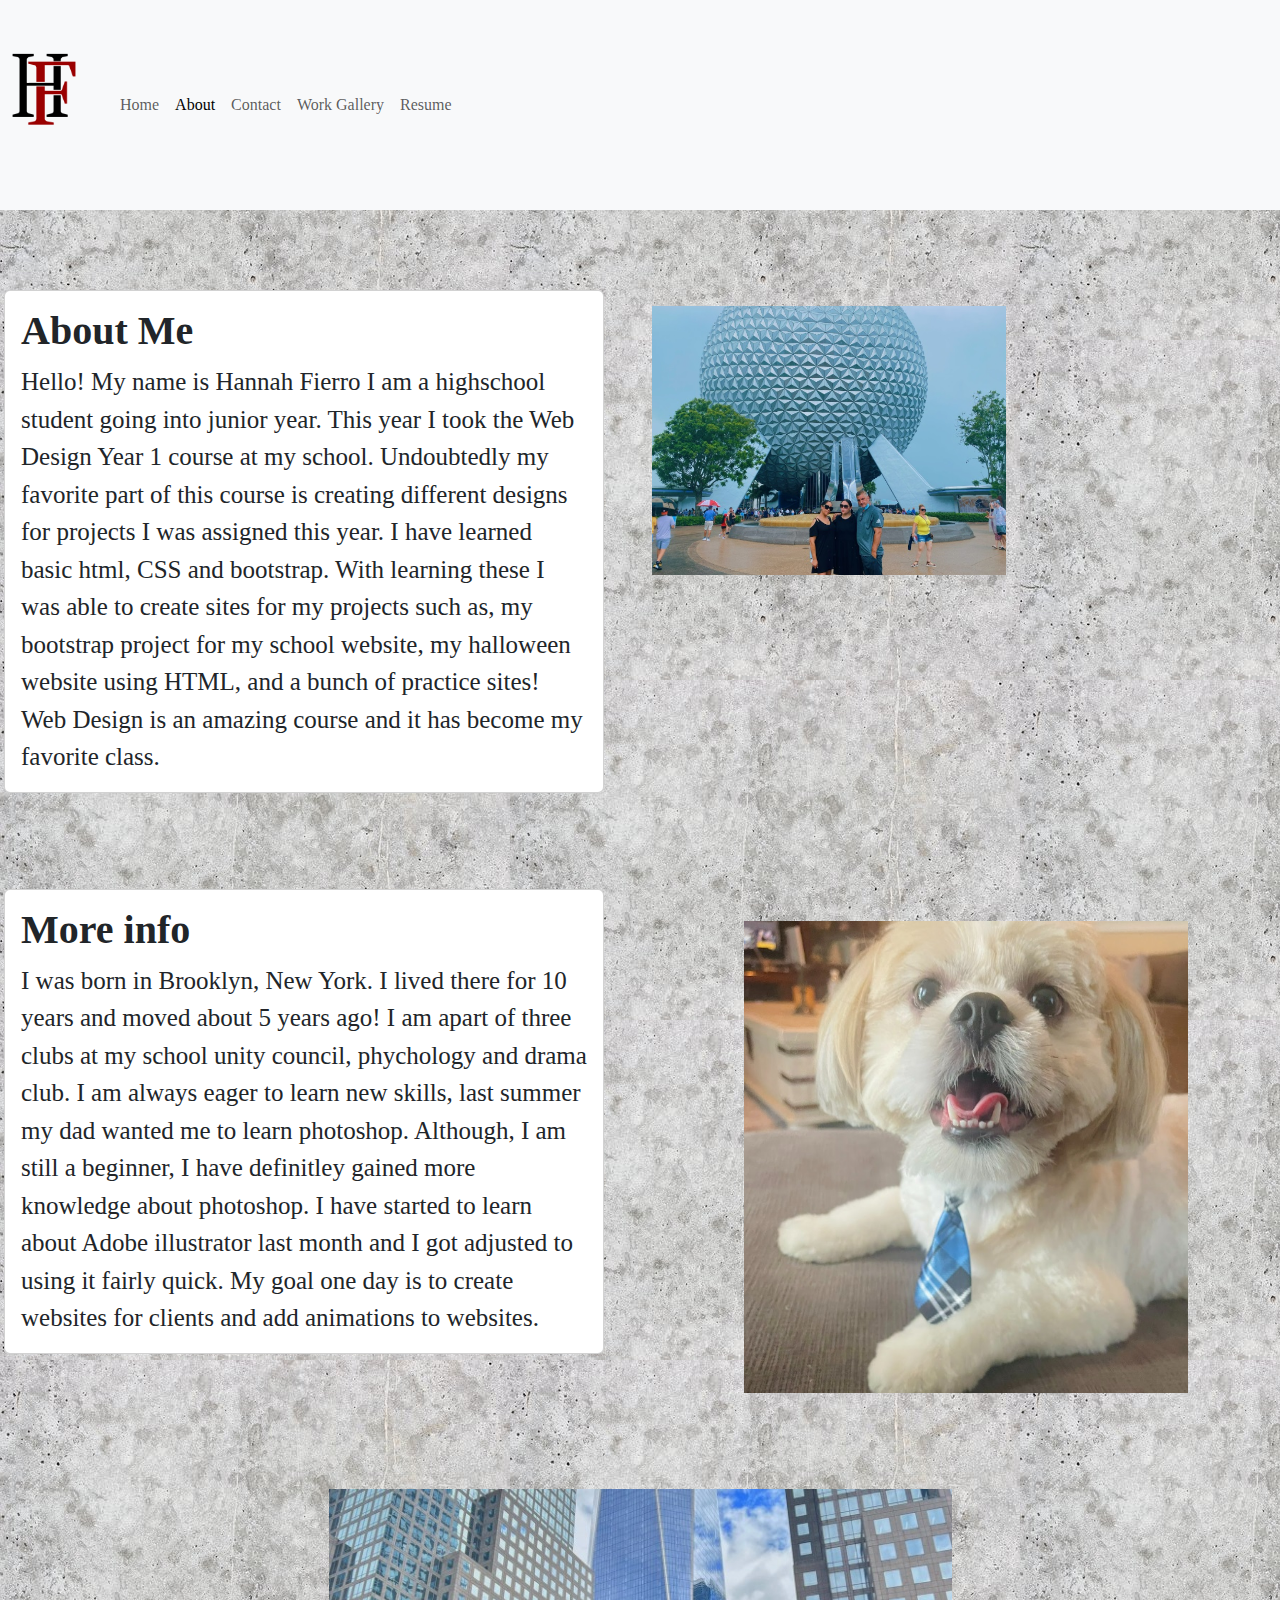
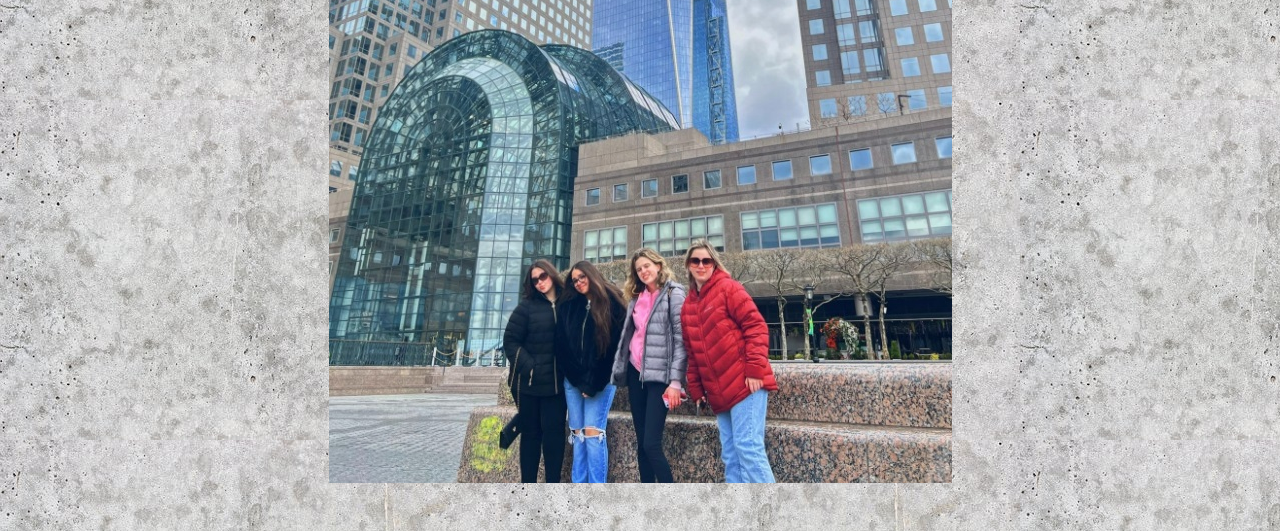
==== AboutMe.html @ 1975fe28 "Update 5/31" ====
<!DOCTYPE html>
<html lang="en">
<head>
  <title>Hannah Fierro</title>
  <meta charset="utf-8">
  <link rel="stylesheet" href="style.css">
  <meta name="viewport" content="width=device-width, initial-scale=1">
  <!-- Latest compiled and minified CSS -->
  <link href="https://cdn.jsdelivr.net/npm/bootstrap@5.1.3/dist/css/bootstrap.min.css" rel="stylesheet">

  <!-- Latest compiled JavaScript -->
  <script src="https://cdn.jsdelivr.net/npm/bootstrap@5.1.3/dist/js/bootstrap.bundle.min.js"></script>
</head>
<body>
  <nav class="navbar navbar-expand-sm bg-light navbar-light">
    <img src="Artboard 1@2x.png" alt="Logo" style="width:100px;" style="height:300px;" class="rounded-pill">
    <div class="container-fluid">
        <ul class="navbar-nav">
  <li class="nav-item">
    <a class="nav-link" href="index.html">Home</a>
     </li>
     <li class="nav-item">
      <a class="nav-link active" href="aboutme.html">About</a>
      </li>
      <li class="nav-item">
       <a class="nav-link" href="contact.html">Contact</a>
       </li>
       <li class="nav-item">
        <a class="nav-link" href="work.html">Work Gallery</a>
        </li>
        <li class="nav-item">
         <a class="nav-link" href="resume.html">Resume</a>
         </li>
    </ul>
  </nav>

  <div class="container-fluid-1">
  <div class="row">
  <div class="col p-3 bg-container-fluid-1"></div>
  <div class="col p-3 bg-container-fluid-1"></div>
  <div class="col p-3 bg-container-fluid-1"></div>
  </div>
  <div class="container-fluid-1">
  <div class="row">
  <div class="col p-3 bg-container-fluid-1"></div>
  <div class="col p-3 bg-container-fluid-1"></div>
  <div class="col p-3 bg-container-fluid-1"></div>
  </div>
  <div class="container-fluid-1">
  <div class="row">
  <div class="col p-3 bg-container-fluid-1">  <div class="col-lg-4"> <div class="card" style="width:600px">
         <div class="card-body">
           <h4 class="card-title"><b>About Me</b></h4>
           <p class="card-text">Hello! My name is Hannah Fierro I am a highschool student going into junior year. This year I took the Web Design Year 1 course at my school. Undoubtedly my favorite part of this course is creating different designs for projects I was assigned this year. I have learned basic html, CSS and bootstrap. With learning these I was able to create sites for my projects such as, my bootstrap project for my school website, my halloween website using HTML, and a bunch of practice sites! Web Design is an amazing course and it has become my favorite class. </p>
         </div>
       </div>
    </div>
  </div>
    <div class="col p-3 bg-container-fluid-1"><div class="col p-3 bg-container-fluid-1"><img src="family.jpg" class="mx-auto d-block" style="width:130%" >
       </div></div>
<div class="col p-3 bg-container-fluid-1"></div>
</div>
<div class="container-fluid-1">
<div class="row">
<div class="col p-3 bg-container-fluid-1"></div>
<div class="col p-3 bg-container-fluid-1"></div>
<div class="col p-3 bg-container-fluid-1"></div>
</div>
<div class="container-fluid-1">
<div class="row">
<div class="col p-3 bg-container-fluid-1"></div>
<div class="col p-3 bg-container-fluid-1"></div>
<div class="col p-3 bg-container-fluid-1"></div>
</div>
<div class="container-fluid-1">
<div class="row">
<div class="col p-3 bg-container-fluid-1"><div class="col-lg-4"> <div class="card" style="width:600px">
     <div class="card-body">
       <h4 class="card-title"><b>More info</b></h4>
       <p class="card-text">I was born in Brooklyn, New York. I lived there for 10 years and moved about 5 years ago! I am apart of three clubs at my school unity council, phychology and drama club. I am always eager to learn new skills, last summer my dad wanted me to learn photoshop. Although, I am still a beginner, I have definitley gained more knowledge about photoshop. I have started to learn about Adobe illustrator last month and I got adjusted to using it fairly quick. My goal one day is to create websites for clients and add animations to websites.</p>
     </div>
   </div>
</div>
</div>
<div class="col p-3 bg-container-fluid-1"><div class="col p-3 bg-container-fluid-1"><div class="col p-3 bg-container-fluid-1"><img src="mydog.jpg" class="mx-auto d-block" style="width:80%">
   </div></div></div>
<div class="col p-3 bg-container-fluid-1"><div class="col p-3 bg-container-fluid-1"><div class="col p-3 bg-container-fluid-1"><img src="friends.jpg" class="mx-auto d-block" style="width:0% height:35px">
   </div></div></div></div>
---- style.css ----
container-fluid-1{
  background-color:Gainsboro;
}
body {
  background-image: url("concrete.jpg");

}
h1 {
  font-family: serif;
  text-shadow: 200px;
  text-align: center;
}
.pagination{
  background-color: pink;
}
.navbar{
  font-family: serif;
  text-align:right;
}
.card-text{
  font-family: Garamond, serif;
  font-size: 25px;

}
.card-title{
  font-family: Garamond, serif;
  font-size: 40px;
}
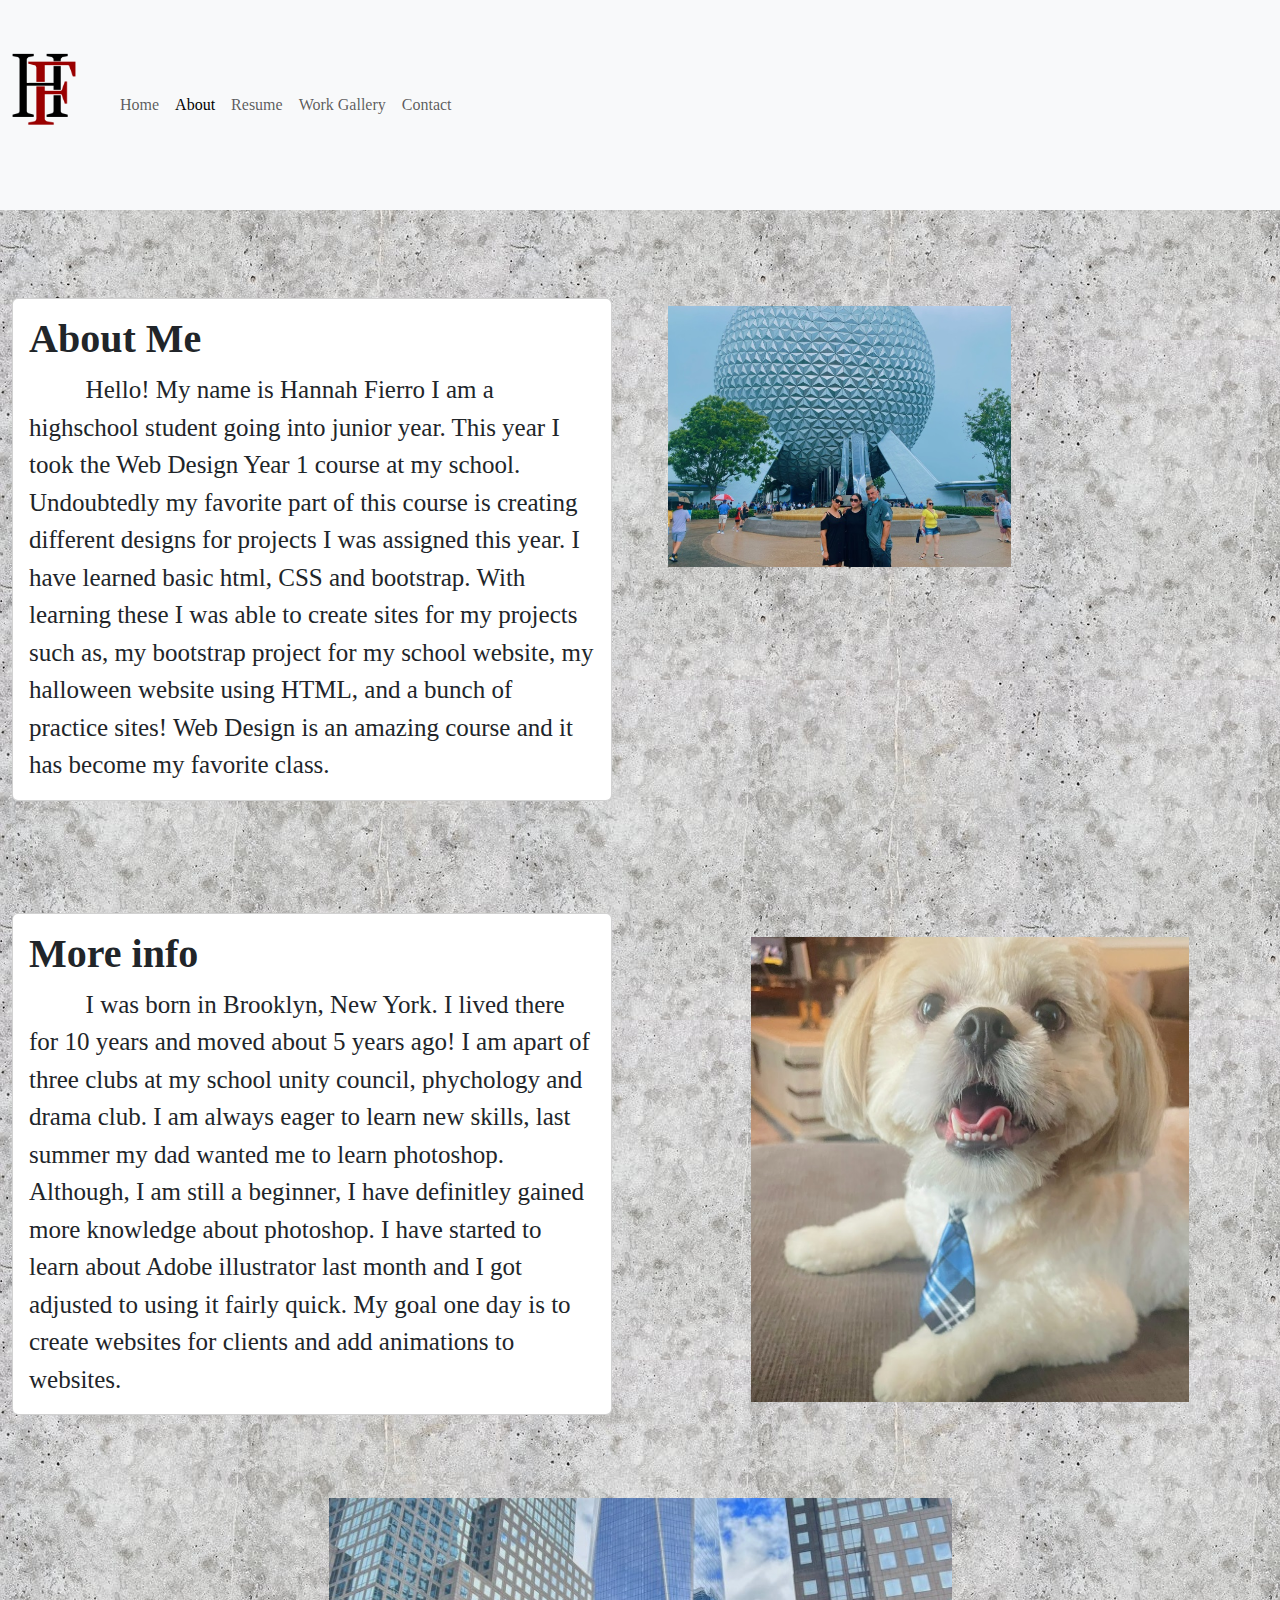
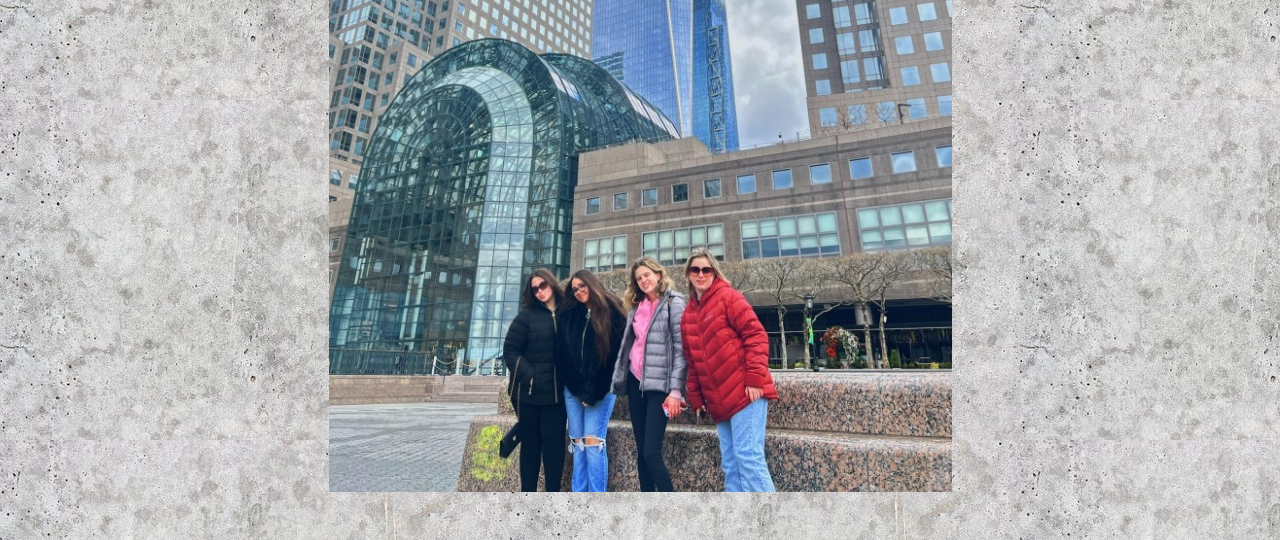
==== commit 3a26c7ba: "Update 6/3" ====
--- a/AboutMe.html
+++ b/AboutMe.html
@@ -20,16 +20,16 @@
     <a class="nav-link" href="index.html">Home</a>
      </li>
      <li class="nav-item">
-      <a class="nav-link active" href="aboutme.html">About</a>
+      <a class="nav-link active" href="AboutMe.html">About</a>
       </li>
       <li class="nav-item">
-       <a class="nav-link" href="contact.html">Contact</a>
+       <a class="nav-link" href="resume.html">Resume</a>
        </li>
        <li class="nav-item">
-        <a class="nav-link" href="work.html">Work Gallery</a>
+        <a class="nav-link" href="Work.html">Work Gallery</a>
         </li>
         <li class="nav-item">
-         <a class="nav-link" href="resume.html">Resume</a>
+         <a class="nav-link" href="contact.html">Contact</a>
          </li>
     </ul>
   </nav>
@@ -48,7 +48,7 @@
   </div>
   <div class="container-fluid-1">
   <div class="row">
-  <div class="col p-3 bg-container-fluid-1">  <div class="col-lg-4"> <div class="card" style="width:600px">
+  <div class="col p-4 bg-container-fluid-1">  <div class="col-lg-4"> <div class="card" style="width:600px">
          <div class="card-body">
            <h4 class="card-title"><b>About Me</b></h4>
            <p class="card-text">Hello! My name is Hannah Fierro I am a highschool student going into junior year. This year I took the Web Design Year 1 course at my school. Undoubtedly my favorite part of this course is creating different designs for projects I was assigned this year. I have learned basic html, CSS and bootstrap. With learning these I was able to create sites for my projects such as, my bootstrap project for my school website, my halloween website using HTML, and a bunch of practice sites! Web Design is an amazing course and it has become my favorite class. </p>
@@ -74,7 +74,7 @@
 </div>
 <div class="container-fluid-1">
 <div class="row">
-<div class="col p-3 bg-container-fluid-1"><div class="col-lg-4"> <div class="card" style="width:600px">
+<div class="col p-4 bg-container-fluid-1"><div class="col-lg-4"> <div class="card" style="width:600px">
      <div class="card-body">
        <h4 class="card-title"><b>More info</b></h4>
        <p class="card-text">I was born in Brooklyn, New York. I lived there for 10 years and moved about 5 years ago! I am apart of three clubs at my school unity council, phychology and drama club. I am always eager to learn new skills, last summer my dad wanted me to learn photoshop. Although, I am still a beginner, I have definitley gained more knowledge about photoshop. I have started to learn about Adobe illustrator last month and I got adjusted to using it fairly quick. My goal one day is to create websites for clients and add animations to websites.</p>
--- a/style.css
+++ b/style.css
@@ -26,3 +26,9 @@
   font-family: Garamond, serif;
   font-size: 40px;
 }
+p {
+  text-indent: 10%;
+}
+.col-lg-4{
+  align-self:center; 
+}
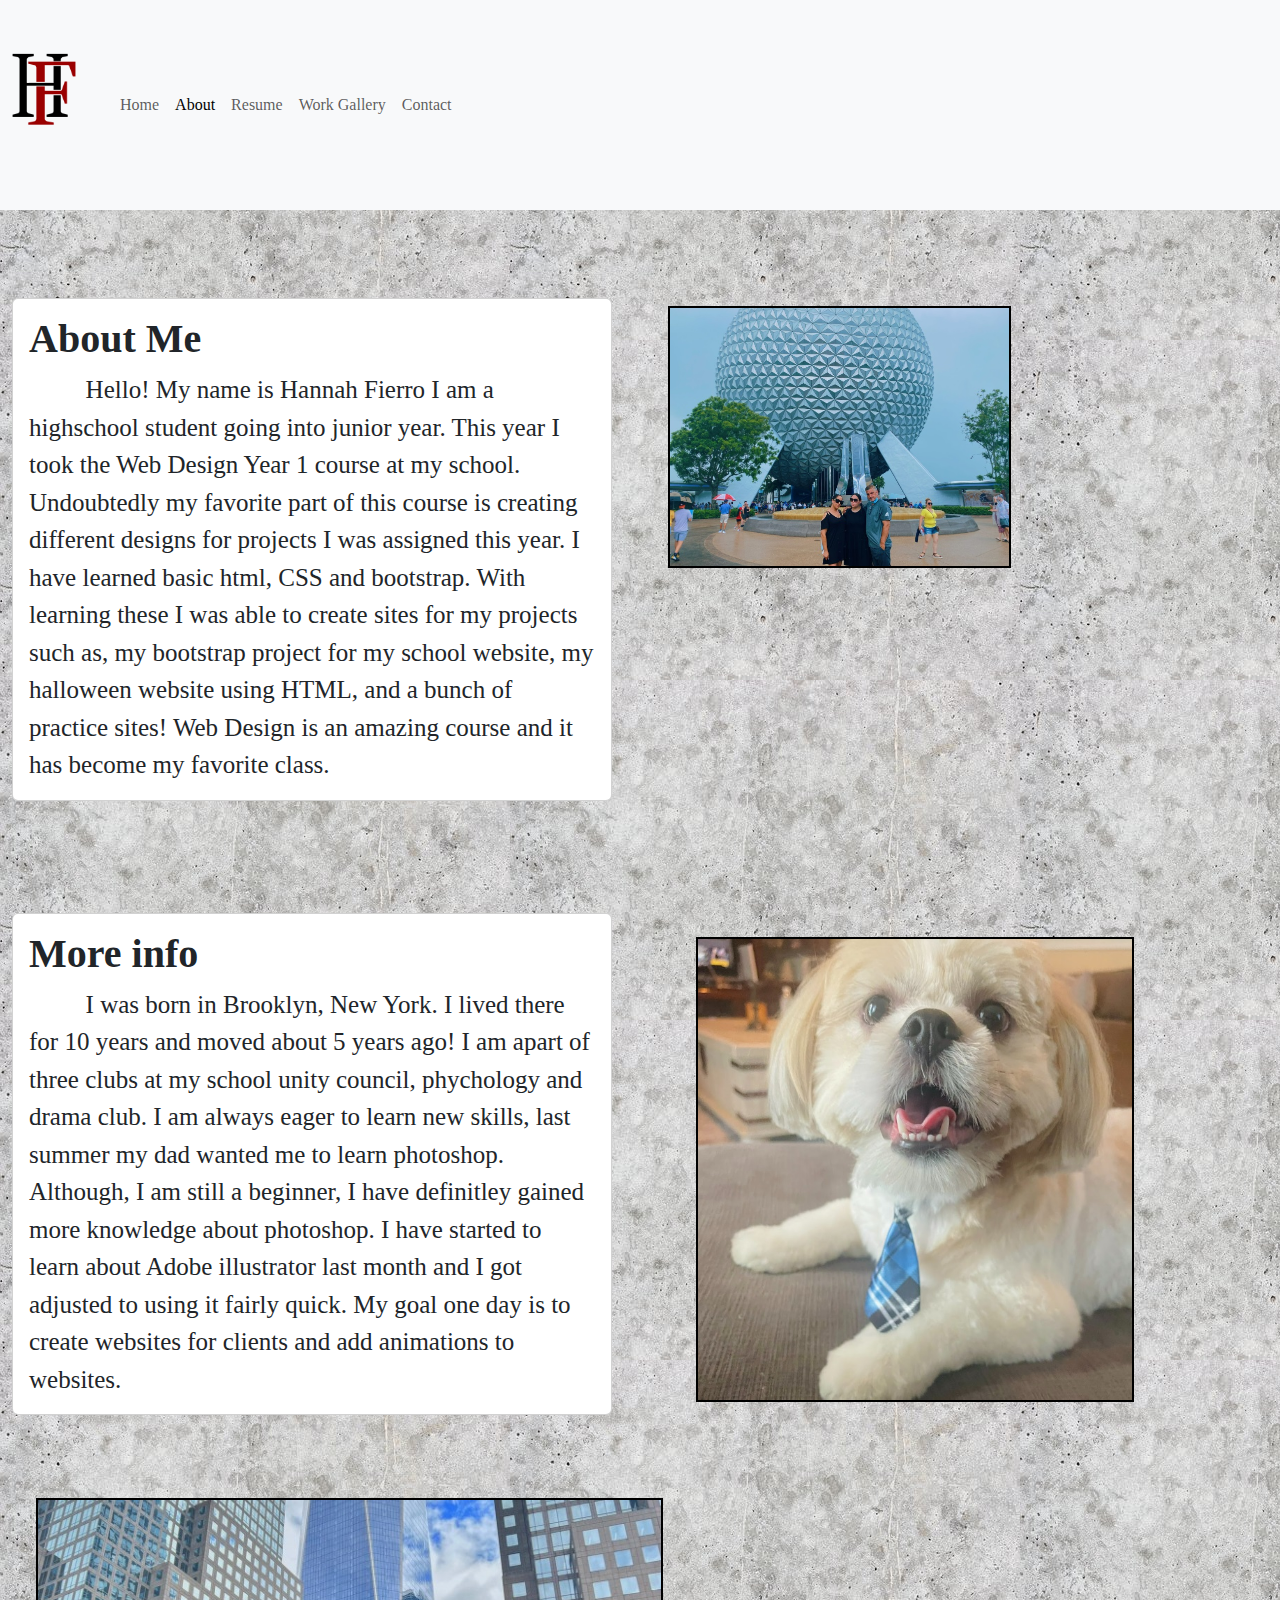
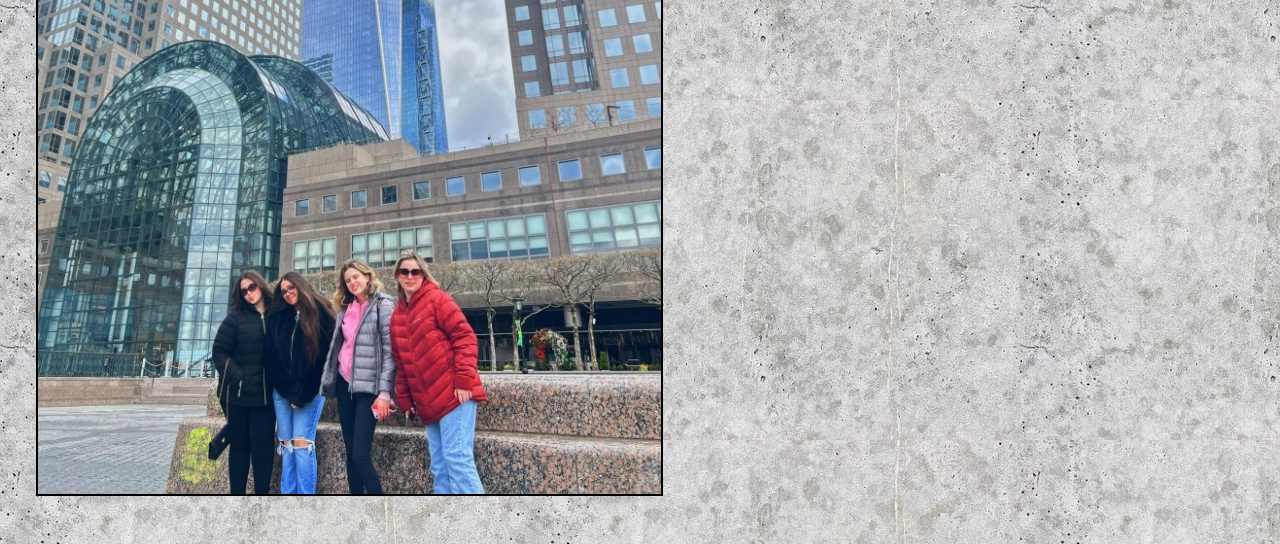
==== commit b2c0191b: "Update 6/3" ====
--- a/AboutMe.html
+++ b/AboutMe.html
@@ -56,7 +56,7 @@
        </div>
     </div>
   </div>
-    <div class="col p-3 bg-container-fluid-1"><div class="col p-3 bg-container-fluid-1"><img src="family.jpg" class="mx-auto d-block" style="width:130%" >
+    <div class="col p-3 bg-container-fluid-1"><div class="col p-3 bg-container-fluid-1"><img src="family.jpg" class="addBorder" class="mx-auto d-block" style="width:130%" >
        </div></div>
 <div class="col p-3 bg-container-fluid-1"></div>
 </div>
@@ -82,7 +82,7 @@
    </div>
 </div>
 </div>
-<div class="col p-3 bg-container-fluid-1"><div class="col p-3 bg-container-fluid-1"><div class="col p-3 bg-container-fluid-1"><img src="mydog.jpg" class="mx-auto d-block" style="width:80%">
+<div class="col p-3 bg-container-fluid-1"><div class="col p-3 bg-container-fluid-1"><div class="col p-3 bg-container-fluid-1"><img src="mydog.jpg"  class="addBorder" class="mx-autoo d-block" style="width:80%">
    </div></div></div>
-<div class="col p-3 bg-container-fluid-1"><div class="col p-3 bg-container-fluid-1"><div class="col p-3 bg-container-fluid-1"><img src="friends.jpg" class="mx-auto d-block" style="width:0% height:35px">
+<div class="col p-3 bg-container-fluid-1"><div class="col p-3 bg-container-fluid-1"><div class="col p-3 bg-container-fluid-1"><img src="friends.jpg" class="addBorder" class="mx-auto d-block" style="width:0% height:35px">
    </div></div></div></div>
--- a/style.css
+++ b/style.css
@@ -30,5 +30,10 @@
   text-indent: 10%;
 }
 .col-lg-4{
-  align-self:center; 
+  align-self:center;
 }
+
+.addBorder {
+  /* Thickness, Style, and Color */
+  border: 2px solid #000000;
+}
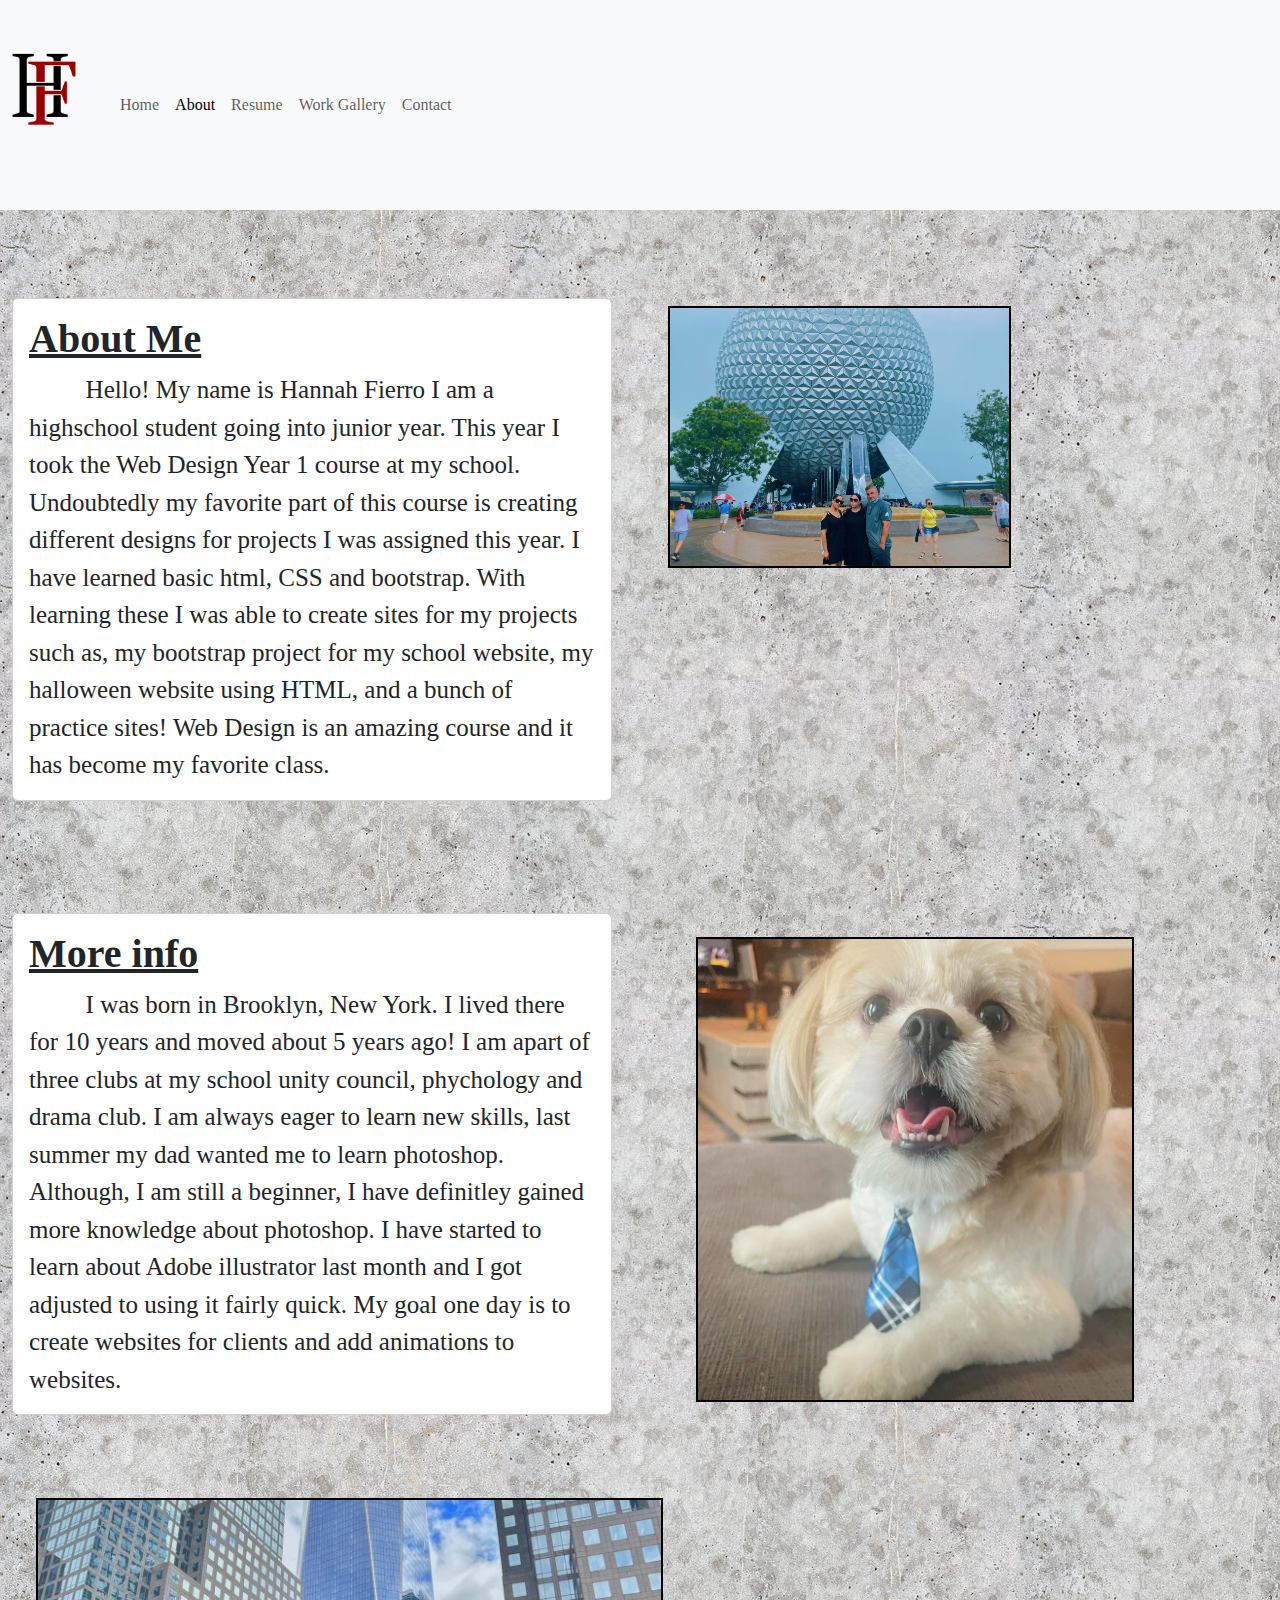
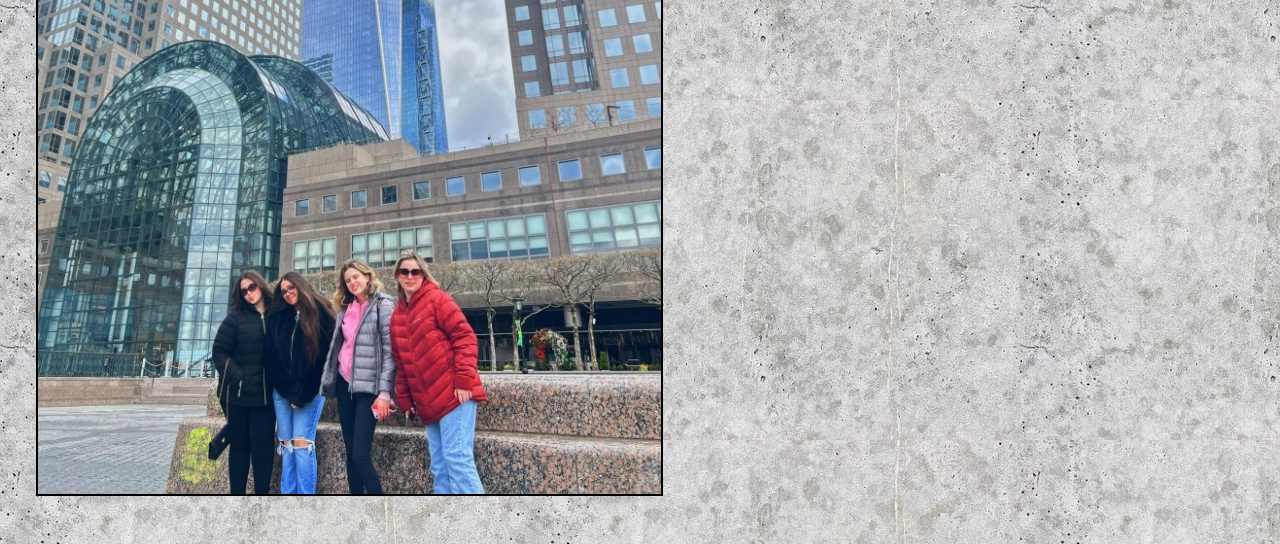
==== commit a00a8a11: "update 6/6" ====
--- a/AboutMe.html
+++ b/AboutMe.html
@@ -50,7 +50,7 @@
   <div class="row">
   <div class="col p-4 bg-container-fluid-1">  <div class="col-lg-4"> <div class="card" style="width:600px">
          <div class="card-body">
-           <h4 class="card-title"><b>About Me</b></h4>
+           <h4 class="card-title"><b><u>About Me</u></b></h4>
            <p class="card-text">Hello! My name is Hannah Fierro I am a highschool student going into junior year. This year I took the Web Design Year 1 course at my school. Undoubtedly my favorite part of this course is creating different designs for projects I was assigned this year. I have learned basic html, CSS and bootstrap. With learning these I was able to create sites for my projects such as, my bootstrap project for my school website, my halloween website using HTML, and a bunch of practice sites! Web Design is an amazing course and it has become my favorite class. </p>
          </div>
        </div>
@@ -76,7 +76,7 @@
 <div class="row">
 <div class="col p-4 bg-container-fluid-1"><div class="col-lg-4"> <div class="card" style="width:600px">
      <div class="card-body">
-       <h4 class="card-title"><b>More info</b></h4>
+       <h4 class="card-title"><b><u>More info</u></b></h4>
        <p class="card-text">I was born in Brooklyn, New York. I lived there for 10 years and moved about 5 years ago! I am apart of three clubs at my school unity council, phychology and drama club. I am always eager to learn new skills, last summer my dad wanted me to learn photoshop. Although, I am still a beginner, I have definitley gained more knowledge about photoshop. I have started to learn about Adobe illustrator last month and I got adjusted to using it fairly quick. My goal one day is to create websites for clients and add animations to websites.</p>
      </div>
    </div>
--- a/style.css
+++ b/style.css
@@ -6,7 +6,7 @@
 
 }
 h1 {
-  font-family: serif;
+  font-family: cursive;
   text-shadow: 200px;
   text-align: center;
 }
